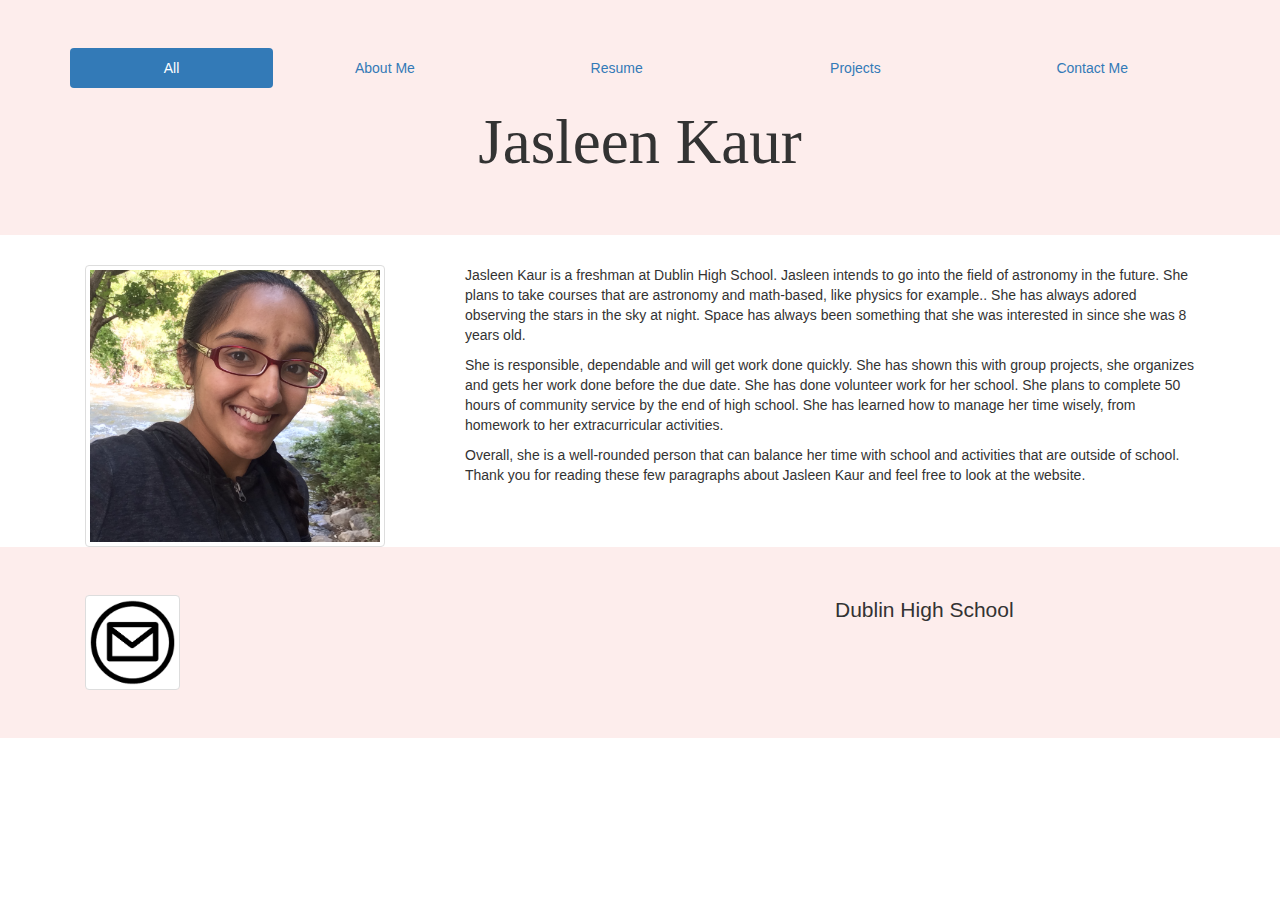
==== Kaur_AboutMe.html @ 9bd6d680 "My first commit" ====
<!DOCTYPE html>
<html>
  
  <head>
    <title>Engineering Portfolio</title>
    <meta charset="utf-8" />
    <link rel="stylesheet" type="text/css" href="bootstrap-3.3.7-dist/css/bootstrap.css"/>
    <link rel="stylesheet" type="text/css" href="Kaur_Home.css"/>
  </head>
     
  <body>
    <div class="jumbotron">
      <header class="container">
        <div class="pull right">
          <ul class="nav nav-pills nav-justified">
            <li class="active">
              <a href="index.html">All</a>
            </li>
            <li>
              <a href="Kaur_AboutMe.html">About Me</a>
            </li>
            <li>
              <a href="Kaur_Resume.html">Resume</a>
            </li>
            <li>
              <a href="Kaur_Projects.html">Projects</a>
            </li>
            <li>
              <a href="Kaur_ContactMe.html">Contact Me</a>
            </li>
          </ul>
          <h1>Jasleen Kaur</h1>
        </div>
      </header>
    </div>
          
    <main>
      <section>
        <div class="container">
          <div class="col-sm-4">
            <img class="img-thumbnail" src="Images/jasleen.jpeg"/>
          </div>
          <div class="col-sm-8">
            <p>Jasleen Kaur is a freshman at Dublin High School. Jasleen intends to go into the field of astronomy in the future. She plans to take courses that are astronomy and math-based, like physics for example.. She has always adored observing the stars in the sky at night. Space has always been something that she was interested in since she was 8 years old.</p>
            <p>She is responsible, dependable and will get work done quickly. She has shown this with group projects, she organizes and gets her work done before the due date. She has done volunteer work for her school. She plans to complete 50 hours of community service by the end of high school. She has learned how to manage her time wisely, from homework to her extracurricular activities.</p>
            <p>Overall, she is a well-rounded person that can balance her time with school and activities that are outside of school. Thank you for reading these few paragraphs about Jasleen Kaur and feel free to look at the website.</p>
          </div>
        </div>
      </section>
    </main>
          
    <div class="jumbotron">
      <footer class="container">
        <div class="row">
          <div class="col-sm-8">
            <div class="col-sm-2">
              <img src="Images/mail.png" class="img-thumbnail"/>
            </div>
          </div> 
          <div class="pull right">
            <p>Dublin High School</p>
          </div>
        </div>
      </footer>   
    </div>  
        
  </body>
  
</html>
---- Kaur_Home.css ----
.jumbotron{
    background-color: rgb(253, 237, 236)
}

h1{
    text-align: center;
    font-family: "Text_Styles/DancingScript-Bold.ttf", cursive;
}

img{
    height: 270px;
    width: 300px;
}
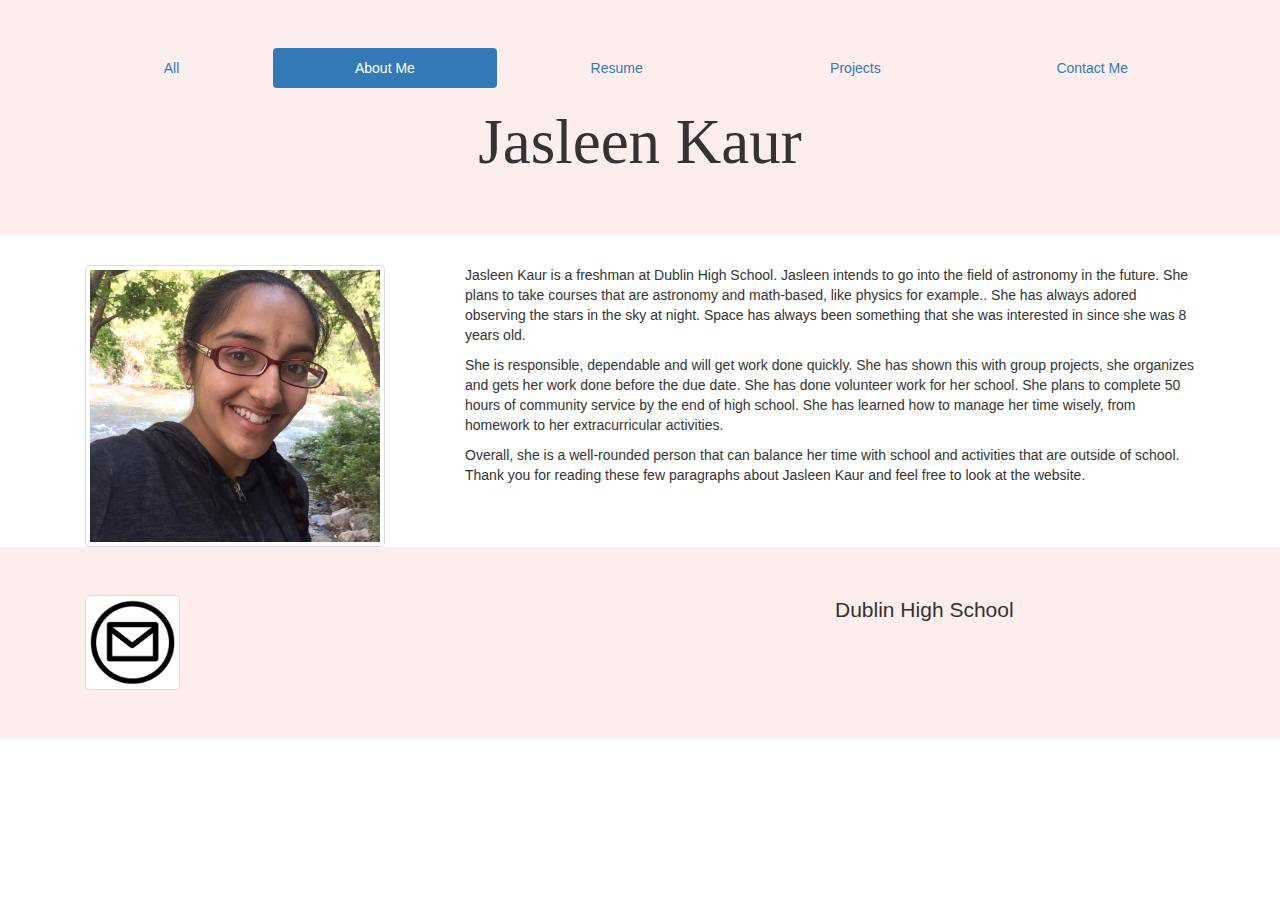
==== commit 3bd54840: "Change pill setting" ====
--- a/Kaur_AboutMe.html
+++ b/Kaur_AboutMe.html
@@ -13,10 +13,10 @@
       <header class="container">
         <div class="pull right">
           <ul class="nav nav-pills nav-justified">
-            <li class="active">
+            <li>
               <a href="index.html">All</a>
             </li>
-            <li>
+            <li class="active">
               <a href="Kaur_AboutMe.html">About Me</a>
             </li>
             <li>
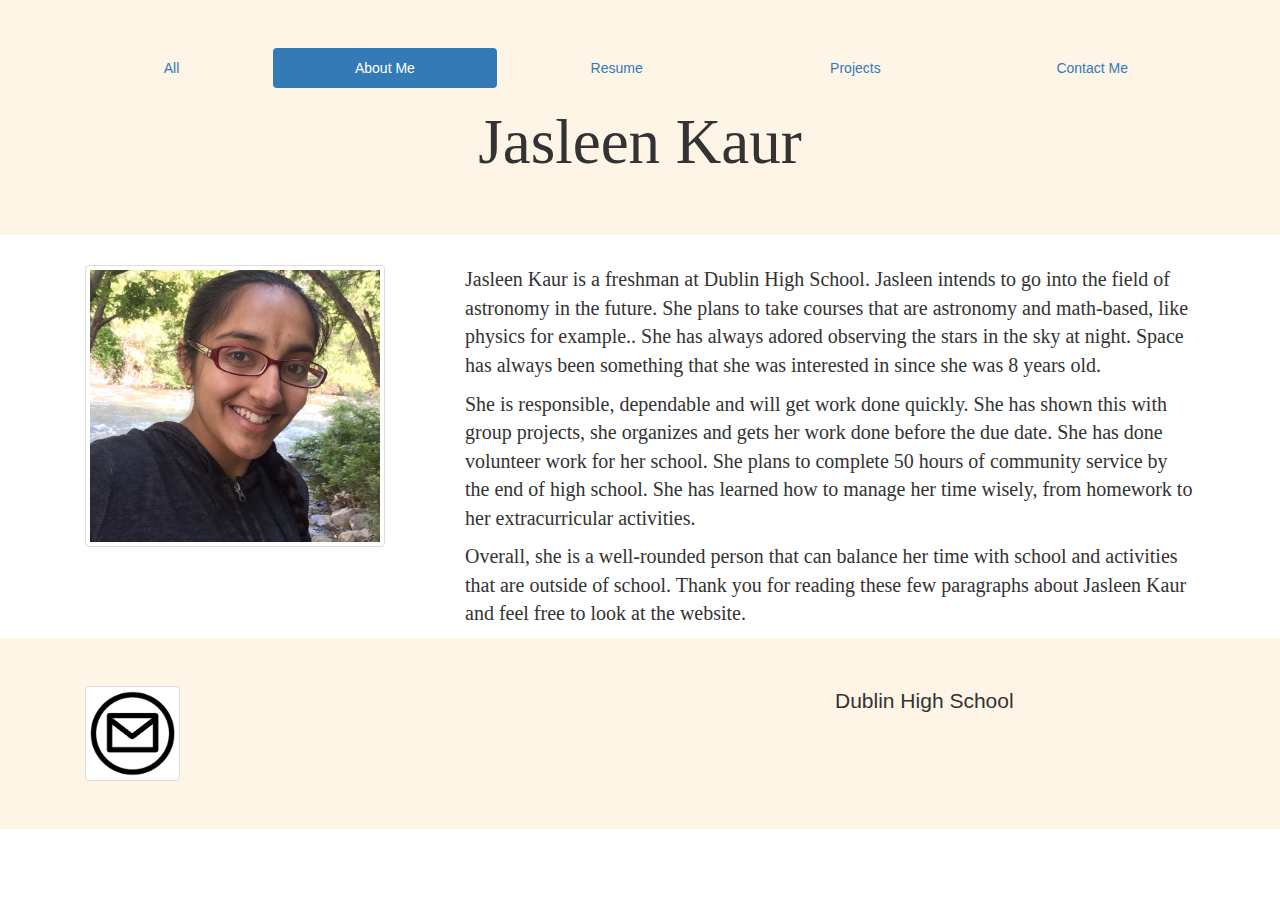
==== commit d2fe649f: "second project and contact form" ====
--- a/Kaur_AboutMe.html
+++ b/Kaur_AboutMe.html
@@ -5,7 +5,7 @@
     <title>Engineering Portfolio</title>
     <meta charset="utf-8" />
     <link rel="stylesheet" type="text/css" href="bootstrap-3.3.7-dist/css/bootstrap.css"/>
-    <link rel="stylesheet" type="text/css" href="Kaur_Home.css"/>
+    <link rel="stylesheet" type="text/css" href="Kaur_AboutMe.css"/>
   </head>
      
   <body>
--- a/Kaur_AboutMe.css
+++ b/Kaur_AboutMe.css
@@ -0,0 +1,19 @@
+.jumbotron{
+    background-color: rgb(254, 245, 231)
+}
+
+h1{
+    text-align: center;
+    font-family: "Images/DancingScript-Bold.ttf", cursive;
+}
+
+main{
+    font-size: 20px;
+    font-family: "Text_Styles/Indie_Flower.zip";
+}
+
+
+img{
+    height: 250px;
+    width: 300px;
+}